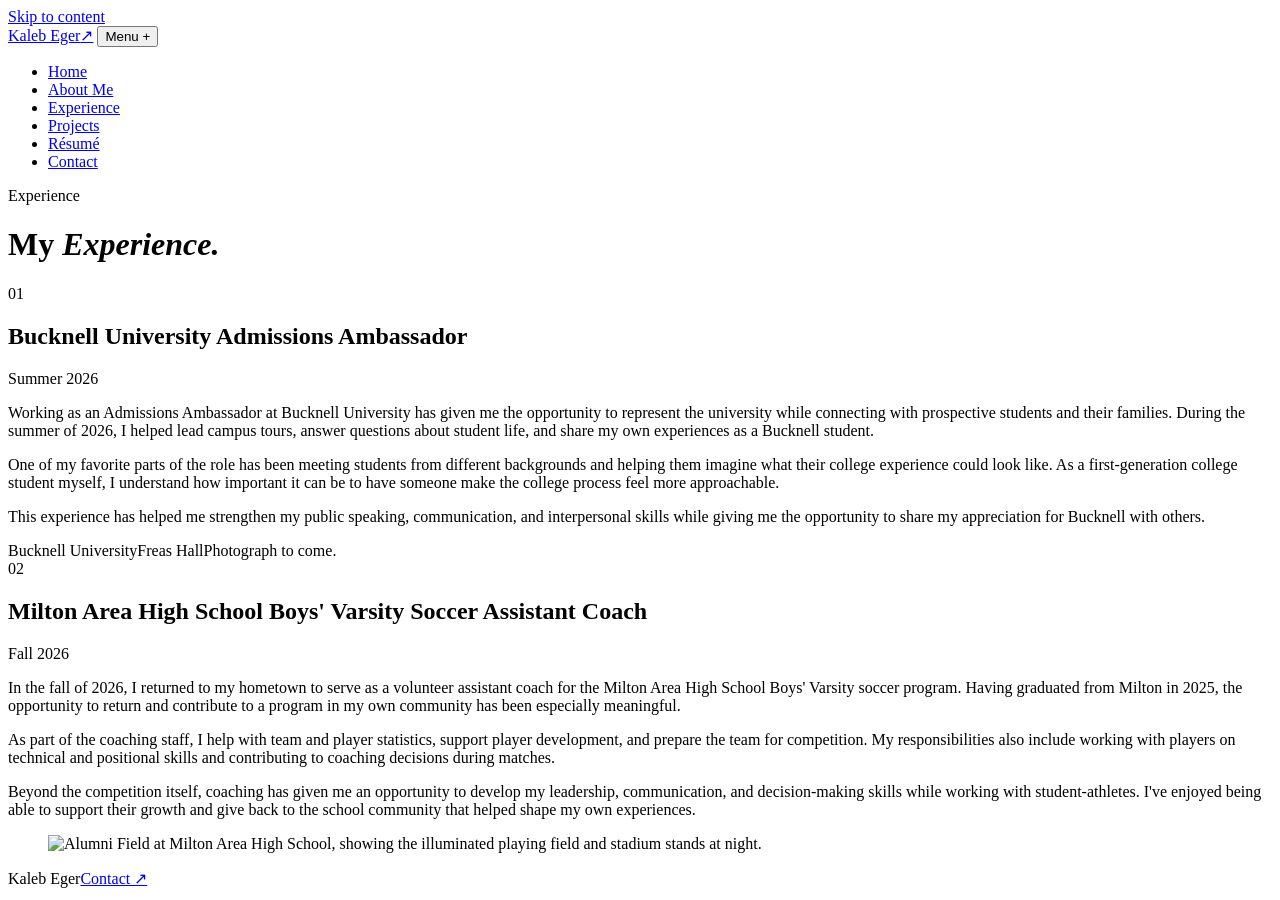
==== pages/experience.html @ f6518ab4 "Initial clean publication of approved personal portfolio" ====
<!doctype html>
<html lang="en"><head><meta charset="utf-8"><meta name="viewport" content="width=device-width, initial-scale=1">
<title>Experience · Kaleb Eger</title><meta name="description" content="I&#x27;m a Bucknell University student studying Markets, Innovation &amp; Design, with interests in marketing, entrepreneurship, education, and sports.">
<meta name="theme-color" content="#edf0f4"><link rel="icon" href="assets/favicon.svg" type="image/svg+xml">
<link rel="stylesheet" href="assets/portfolio-base.css"><link rel="stylesheet" href="assets/portfolio-identity.css"><link rel="stylesheet" href="assets/portfolio-pages.css"><link rel="stylesheet" href="assets/experience.css"><script src="assets/site.js" defer></script>
<noscript><style>@media(max-width:800px){#main-nav{display:block;position:static;border:0;padding:0}.header-inner{flex-wrap:wrap}.menu-toggle{display:none}.nav-list{display:flex;flex-wrap:wrap;gap:8px 20px}}</style></noscript><style id="portfolio-design"></style></head>
<body class="photography refined page-experience"><a class="skip-link" href="#main">Skip to content</a><header class="site-header"><div class="header-inner">
<a class="wordmark" href="index.html">Kaleb Eger<span aria-hidden="true">↗</span></a>
<button class="menu-toggle" aria-expanded="false" aria-controls="main-nav">Menu <span aria-hidden="true">+</span></button>
<nav id="main-nav" aria-label="Main navigation"><ul class="nav-list"><li><a href="index.html">Home</a></li><li><a href="about.html">About Me</a></li><li><a href="experience.html" aria-current="page">Experience</a></li><li><a href="projects.html">Projects</a></li><li><a href="resume.html">Résumé</a></li><li><a href="contact.html">Contact</a></li></ul></nav></div></header>
<main id="main" tabindex="-1"><header class="page-heading experience-heading"><p class="eyebrow pb-text pb-experience-main-p-copy-8eab0f09df013b1b">Experience</p><h1 class="pb-text pb-experience-main-h1-title">My <em>Experience.</em></h1></header><div class="experience-editorial"><section class="experience-chapter" aria-labelledby="experience-1"><div class="experience-writing"><header><span class="experience-number" aria-hidden="true">01</span><h2 id="experience-1" class="pb-text pb-experience-main-h2-copy-25977f1cd6068d14">Bucknell University Admissions Ambassador</h2></header><p class="experience-date pb-text pb-experience-main-p-experiences-0-dates">Summer 2026</p><div class="experience-copy"><p class="pb-text pb-experience-main-p-experiences-0-paragraphs-0">Working as an Admissions Ambassador at Bucknell University has given me the opportunity to represent the university while connecting with prospective students and their families. During the summer of 2026, I helped lead campus tours, answer questions about student life, and share my own experiences as a Bucknell student.</p><p class="pb-text pb-experience-main-p-experiences-0-paragraphs-1">One of my favorite parts of the role has been meeting students from different backgrounds and helping them imagine what their college experience could look like. As a first-generation college student myself, I understand how important it can be to have someone make the college process feel more approachable.</p><p class="pb-text pb-experience-main-p-experiences-0-paragraphs-2">This experience has helped me strengthen my public speaking, communication, and interpersonal skills while giving me the opportunity to share my appreciation for Bucknell with others.</p></div></div><div class="experience-photo experience-photo-pending"><span class="eyebrow">Bucknell University</span><span class="pending-location">Freas Hall</span><span>Photograph to come.</span></div></section><section class="experience-chapter" aria-labelledby="experience-2"><div class="experience-writing"><header><span class="experience-number" aria-hidden="true">02</span><h2 id="experience-2" class="pb-text pb-experience-main-h2-copy-332cdf6a400c1a4b">Milton Area High School Boys' Varsity Soccer Assistant Coach</h2></header><p class="experience-date pb-text pb-experience-main-p-experiences-1-dates">Fall 2026</p><div class="experience-copy"><p class="pb-text pb-experience-main-p-experiences-1-paragraphs-0">In the fall of 2026, I returned to my hometown to serve as a volunteer assistant coach for the Milton Area High School Boys' Varsity soccer program. Having graduated from Milton in 2025, the opportunity to return and contribute to a program in my own community has been especially meaningful.</p><p class="pb-text pb-experience-main-p-experiences-1-paragraphs-1">As part of the coaching staff, I help with team and player statistics, support player development, and prepare the team for competition. My responsibilities also include working with players on technical and positional skills and contributing to coaching decisions during matches.</p><p class="pb-text pb-experience-main-p-experiences-1-paragraphs-2">Beyond the competition itself, coaching has given me an opportunity to develop my leadership, communication, and decision-making skills while working with student-athletes. I've enjoyed being able to support their growth and give back to the school community that helped shape my own experiences.</p></div></div><figure class="experience-photo"><img src="assets/media/alumni-field.jpeg" alt="Alumni Field at Milton Area High School, showing the illuminated playing field and stadium stands at night." width="1280" height="960" loading="lazy"></figure></section></div></main><footer class="footer"><span>Kaleb Eger</span><a href="contact.html">Contact ↗</a></footer></body></html>
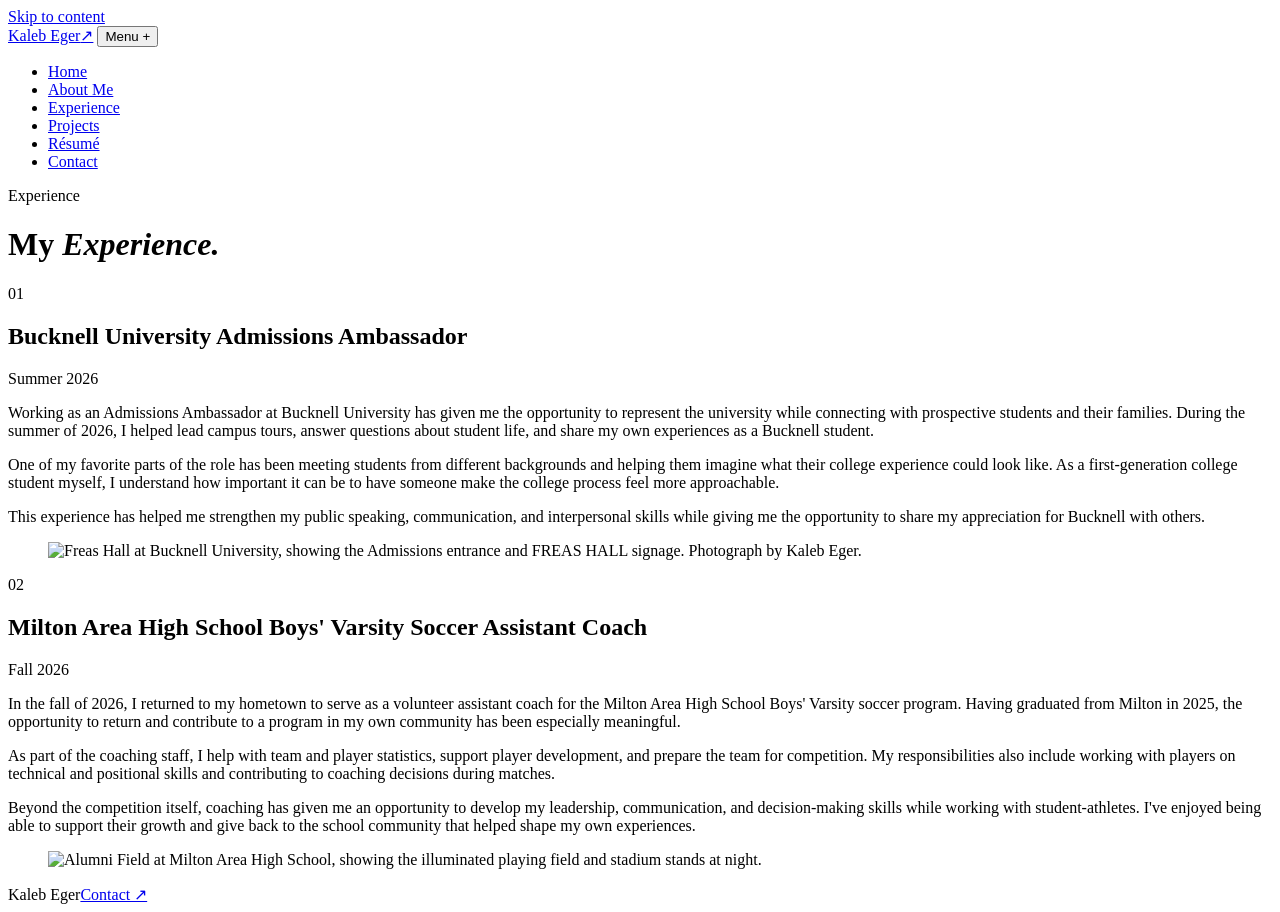
==== commit a884413f: "Replace Freas Hall placeholder with original photograph" ====
--- a/pages/experience.html
+++ b/pages/experience.html
@@ -8,4 +8,4 @@
 <a class="wordmark" href="index.html">Kaleb Eger<span aria-hidden="true">↗</span></a>
 <button class="menu-toggle" aria-expanded="false" aria-controls="main-nav">Menu <span aria-hidden="true">+</span></button>
 <nav id="main-nav" aria-label="Main navigation"><ul class="nav-list"><li><a href="index.html">Home</a></li><li><a href="about.html">About Me</a></li><li><a href="experience.html" aria-current="page">Experience</a></li><li><a href="projects.html">Projects</a></li><li><a href="resume.html">Résumé</a></li><li><a href="contact.html">Contact</a></li></ul></nav></div></header>
-<main id="main" tabindex="-1"><header class="page-heading experience-heading"><p class="eyebrow pb-text pb-experience-main-p-copy-8eab0f09df013b1b">Experience</p><h1 class="pb-text pb-experience-main-h1-title">My <em>Experience.</em></h1></header><div class="experience-editorial"><section class="experience-chapter" aria-labelledby="experience-1"><div class="experience-writing"><header><span class="experience-number" aria-hidden="true">01</span><h2 id="experience-1" class="pb-text pb-experience-main-h2-copy-25977f1cd6068d14">Bucknell University Admissions Ambassador</h2></header><p class="experience-date pb-text pb-experience-main-p-experiences-0-dates">Summer 2026</p><div class="experience-copy"><p class="pb-text pb-experience-main-p-experiences-0-paragraphs-0">Working as an Admissions Ambassador at Bucknell University has given me the opportunity to represent the university while connecting with prospective students and their families. During the summer of 2026, I helped lead campus tours, answer questions about student life, and share my own experiences as a Bucknell student.</p><p class="pb-text pb-experience-main-p-experiences-0-paragraphs-1">One of my favorite parts of the role has been meeting students from different backgrounds and helping them imagine what their college experience could look like. As a first-generation college student myself, I understand how important it can be to have someone make the college process feel more approachable.</p><p class="pb-text pb-experience-main-p-experiences-0-paragraphs-2">This experience has helped me strengthen my public speaking, communication, and interpersonal skills while giving me the opportunity to share my appreciation for Bucknell with others.</p></div></div><div class="experience-photo experience-photo-pending"><span class="eyebrow">Bucknell University</span><span class="pending-location">Freas Hall</span><span>Photograph to come.</span></div></section><section class="experience-chapter" aria-labelledby="experience-2"><div class="experience-writing"><header><span class="experience-number" aria-hidden="true">02</span><h2 id="experience-2" class="pb-text pb-experience-main-h2-copy-332cdf6a400c1a4b">Milton Area High School Boys' Varsity Soccer Assistant Coach</h2></header><p class="experience-date pb-text pb-experience-main-p-experiences-1-dates">Fall 2026</p><div class="experience-copy"><p class="pb-text pb-experience-main-p-experiences-1-paragraphs-0">In the fall of 2026, I returned to my hometown to serve as a volunteer assistant coach for the Milton Area High School Boys' Varsity soccer program. Having graduated from Milton in 2025, the opportunity to return and contribute to a program in my own community has been especially meaningful.</p><p class="pb-text pb-experience-main-p-experiences-1-paragraphs-1">As part of the coaching staff, I help with team and player statistics, support player development, and prepare the team for competition. My responsibilities also include working with players on technical and positional skills and contributing to coaching decisions during matches.</p><p class="pb-text pb-experience-main-p-experiences-1-paragraphs-2">Beyond the competition itself, coaching has given me an opportunity to develop my leadership, communication, and decision-making skills while working with student-athletes. I've enjoyed being able to support their growth and give back to the school community that helped shape my own experiences.</p></div></div><figure class="experience-photo"><img src="assets/media/alumni-field.jpeg" alt="Alumni Field at Milton Area High School, showing the illuminated playing field and stadium stands at night." width="1280" height="960" loading="lazy"></figure></section></div></main><footer class="footer"><span>Kaleb Eger</span><a href="contact.html">Contact ↗</a></footer></body></html>+<main id="main" tabindex="-1"><header class="page-heading experience-heading"><p class="eyebrow pb-text pb-experience-main-p-copy-8eab0f09df013b1b">Experience</p><h1 class="pb-text pb-experience-main-h1-title">My <em>Experience.</em></h1></header><div class="experience-editorial"><section class="experience-chapter" aria-labelledby="experience-1"><div class="experience-writing"><header><span class="experience-number" aria-hidden="true">01</span><h2 id="experience-1" class="pb-text pb-experience-main-h2-copy-25977f1cd6068d14">Bucknell University Admissions Ambassador</h2></header><p class="experience-date pb-text pb-experience-main-p-experiences-0-dates">Summer 2026</p><div class="experience-copy"><p class="pb-text pb-experience-main-p-experiences-0-paragraphs-0">Working as an Admissions Ambassador at Bucknell University has given me the opportunity to represent the university while connecting with prospective students and their families. During the summer of 2026, I helped lead campus tours, answer questions about student life, and share my own experiences as a Bucknell student.</p><p class="pb-text pb-experience-main-p-experiences-0-paragraphs-1">One of my favorite parts of the role has been meeting students from different backgrounds and helping them imagine what their college experience could look like. As a first-generation college student myself, I understand how important it can be to have someone make the college process feel more approachable.</p><p class="pb-text pb-experience-main-p-experiences-0-paragraphs-2">This experience has helped me strengthen my public speaking, communication, and interpersonal skills while giving me the opportunity to share my appreciation for Bucknell with others.</p></div></div><figure class="experience-photo"><img src="assets/media/freas-hall.jpg" alt="Freas Hall at Bucknell University, showing the Admissions entrance and FREAS HALL signage. Photograph by Kaleb Eger." width="1600" height="1000" loading="lazy"></figure></section><section class="experience-chapter" aria-labelledby="experience-2"><div class="experience-writing"><header><span class="experience-number" aria-hidden="true">02</span><h2 id="experience-2" class="pb-text pb-experience-main-h2-copy-332cdf6a400c1a4b">Milton Area High School Boys' Varsity Soccer Assistant Coach</h2></header><p class="experience-date pb-text pb-experience-main-p-experiences-1-dates">Fall 2026</p><div class="experience-copy"><p class="pb-text pb-experience-main-p-experiences-1-paragraphs-0">In the fall of 2026, I returned to my hometown to serve as a volunteer assistant coach for the Milton Area High School Boys' Varsity soccer program. Having graduated from Milton in 2025, the opportunity to return and contribute to a program in my own community has been especially meaningful.</p><p class="pb-text pb-experience-main-p-experiences-1-paragraphs-1">As part of the coaching staff, I help with team and player statistics, support player development, and prepare the team for competition. My responsibilities also include working with players on technical and positional skills and contributing to coaching decisions during matches.</p><p class="pb-text pb-experience-main-p-experiences-1-paragraphs-2">Beyond the competition itself, coaching has given me an opportunity to develop my leadership, communication, and decision-making skills while working with student-athletes. I've enjoyed being able to support their growth and give back to the school community that helped shape my own experiences.</p></div></div><figure class="experience-photo"><img src="assets/media/alumni-field.jpeg" alt="Alumni Field at Milton Area High School, showing the illuminated playing field and stadium stands at night." width="1280" height="960" loading="lazy"></figure></section></div></main><footer class="footer"><span>Kaleb Eger</span><a href="contact.html">Contact ↗</a></footer></body></html>
